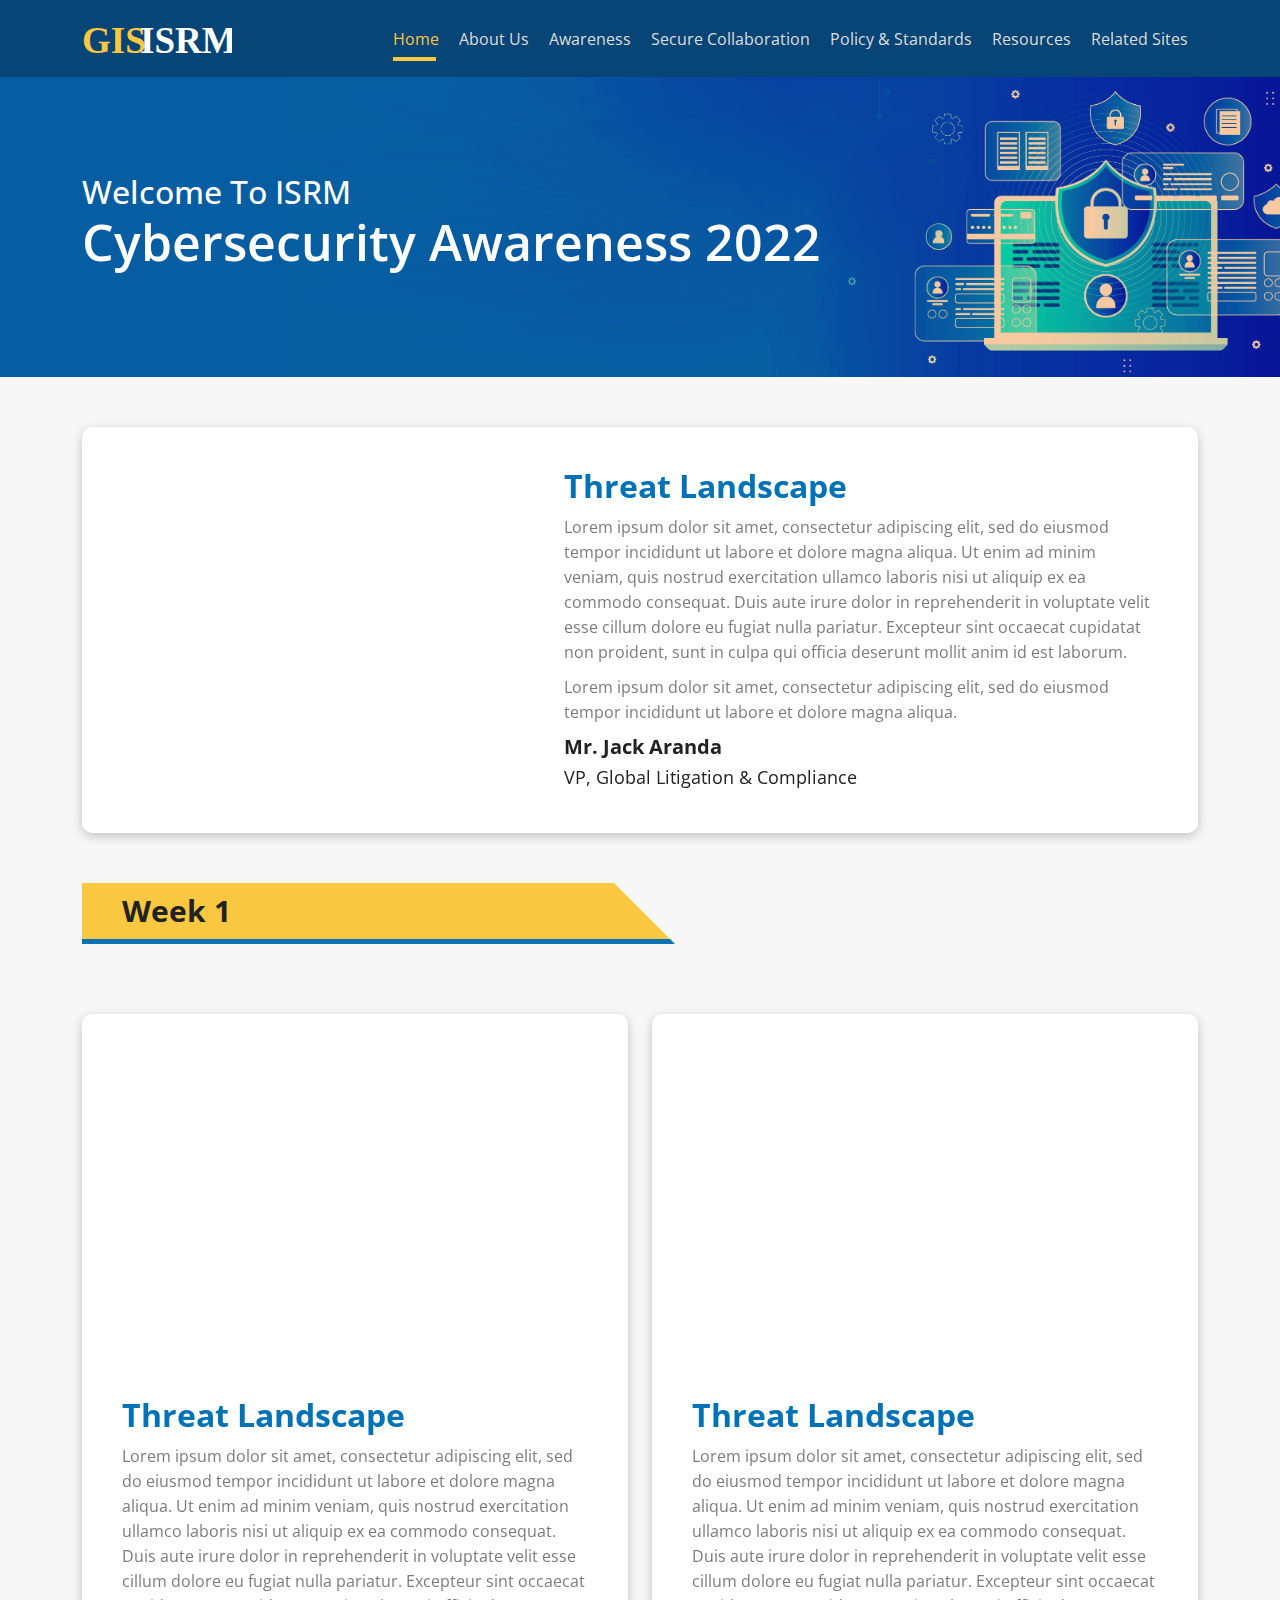
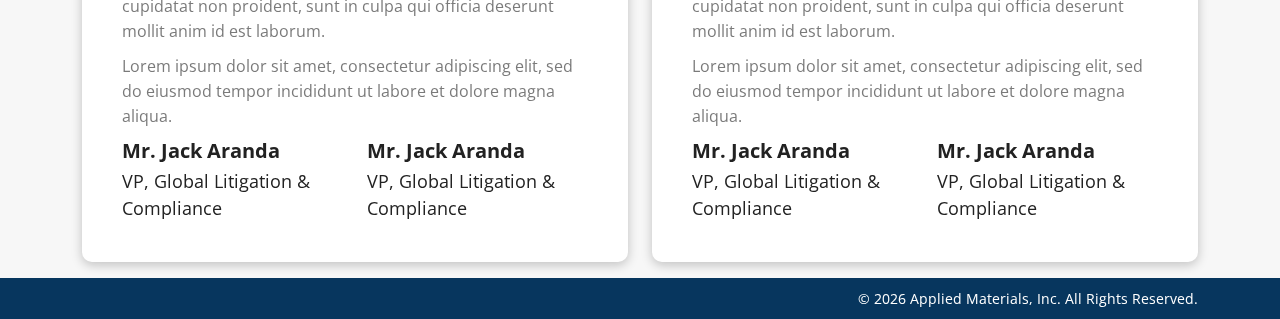
==== article.html @ 9e885c27 "created html two pages for all devices" ====
<!DOCTYPE html>
<html lang="en">
<head>
	<meta charset="UTF-8">
	<meta name="viewport" content="width=device-width, initial-scale=1.0">
	<title>GISISRM - Home page</title>
	<!-- BELOW CSS EXTERNAL LINK WITH LIRABRAY AND CUSTOM -->
	<link type="text/css" rel="stylesheet" href="css/bootstrap.min.css">
	<link type="text/css" rel="stylesheet" href="css/owl.carousel.min.css">
	<link type="text/css" rel="stylesheet" href="css/owl.theme.default.css">
	<link type="text/css" rel="stylesheet" href="css/custom.css">
</head>
<body>

	<!-- START HEADER -->
	<nav class="navbar navbar-expand-lg">
		  <div class="container">
		    <a class="navbar-brand" href="#">
		    	<img src="img/logo_gisisrm.svg" alt="" class="img-fluid">
		    </a>
		    <button class="navbar-toggler" type="button" data-bs-toggle="collapse" data-bs-target="#navbarNav" aria-controls="navbarNav" aria-expanded="false" aria-label="Toggle navigation">
		      <span class="navbar-toggler-icon"></span>
		    </button>
		    <div class="collapse navbar-collapse" id="navbarNav">
		      <ul class="navbar-nav justify-content-end w-100">
		        <li class="nav-item">
		          <a class="nav-link active" aria-current="page" href="#">Home</a>
		        </li>
		        <li class="nav-item">
		          <a class="nav-link" href="#">About Us</a>
		        </li>
		        <li class="nav-item">
		          <a class="nav-link" href="#">Awareness</a>
		        </li>
		        <li class="nav-item">
		          <a class="nav-link" href="#">Secure Collaboration</a>
		        </li>
		        <li class="nav-item">
		          <a class="nav-link" href="#">Policy & Standards</a>
		        </li>
		        <li class="nav-item">
		          <a class="nav-link" href="#">Resources</a>
		        </li>
		        <li class="nav-item">
		          <a class="nav-link" href="#">Related Sites</a>
		        </li>
		      </ul>
		    </div>
		  </div>
		</nav>
	<!-- END HEADER -->

	<!-- START MAIN CONTENT -->
	<div class="main_content">
		
		<div class="articlepage">
			 
			 <!-- START BANNER -->
			 <div class="banner_awareness">
			 	<div class="container">
			 		<div class="row">
			 			<div class="col-xxl-12 col-xl-12 col-lg-12 col-md-12 col-sm-12 col-12 gridcol">
			 				<div class="banner_left">
			 					<h4 class="smalltitle">Welcome To ISRM</h4>
			 					<h2 class="bigtitle">Cybersecurity Awareness 2022</h2>
			 				</div>
			 			</div>
			 		</div>
			 	</div>
			 </div>
			 <!-- END BANNER -->

			<!-- START THREAT -->
			<div class="article_content">
				<div class="container">
				   <div class="inner_article">
					   <div class="row">
					   	<div class="col-xxl-5 col-xl-5 col-lg-5 col-md-12 col-sm-12 col-12 gridcol">
					   		<div class="video_thumb">
					   			<iframe class="custom_iframe" width="100%" height="320" src="https://www.youtube.com/embed/PkZNo7MFNFg" title="YouTube video player" frameborder="0" allowfullscreen></iframe>
					   		</div>
					   	</div>
					   	<div class="col-xxl-7 col-xl-7 col-lg-7 col-md-12 col-sm-12 col-12 gridcol">
					   		<div class="caption">
					   			<h3 class="subheadtitle">Threat Landscape</h3>
					   			<p class="txt_para">Lorem ipsum dolor sit amet, consectetur adipiscing elit, sed do eiusmod tempor incididunt ut labore et dolore magna aliqua. Ut enim ad minim veniam, quis nostrud exercitation ullamco laboris nisi ut aliquip ex ea commodo consequat. Duis aute irure dolor in reprehenderit in voluptate velit esse cillum dolore eu fugiat nulla pariatur. Excepteur sint occaecat cupidatat non proident, sunt in culpa qui officia deserunt mollit anim id est laborum.</p>
					   			<p class="txt_para">Lorem ipsum dolor sit amet, consectetur adipiscing elit, sed do eiusmod tempor incididunt ut labore et dolore magna aliqua. </p>
					   			<div class="author_block">
					   				<h4 class="txt_name">Mr. Jack Aranda</h4>
					   				<span class="txt_jobtitle">VP, Global Litigation & Compliance</span>
					   			</div>
					   		</div>
					   	</div>
				   	</div>
				   </div>
				</div>
			</div>
			<!-- END THREAT -->

			<!-- START WEEK SCHEDULE -->
			<div class="week_content">
				<div class="container">
					<div class="week_title">
						<h2 class="headtitle m-0">Week 1</h2>
						<span class="arrow"></span>
					</div>
				</div>
			</div>
			<!-- END WEEK SCHEDULE -->

			<!-- START DAY SCHEDULE -->
			<div class="dayschedule_content">
				<div class="container">
					<div class="row">
						<div class="col-xxl-6 col-xl-6 col-lg-6 col-md-12 col-sm-12 col-12 gridcol mb-3">
							<div class="inner_article">
								<div class="video_thumb mb-3">
						   			<iframe class="custom_iframe" width="100%" height="320" src="https://www.youtube.com/embed/PkZNo7MFNFg" title="YouTube video player" frameborder="0" allowfullscreen></iframe>
						   		</div>
						   		<div class="caption">
						   			<h3 class="subheadtitle">Threat Landscape</h3>
						   			<p class="txt_para">Lorem ipsum dolor sit amet, consectetur adipiscing elit, sed do eiusmod tempor incididunt ut labore et dolore magna aliqua. Ut enim ad minim veniam, quis nostrud exercitation ullamco laboris nisi ut aliquip ex ea commodo consequat. Duis aute irure dolor in reprehenderit in voluptate velit esse cillum dolore eu fugiat nulla pariatur. Excepteur sint occaecat cupidatat non proident, sunt in culpa qui officia deserunt mollit anim id est laborum.</p>
						   			<p class="txt_para">Lorem ipsum dolor sit amet, consectetur adipiscing elit, sed do eiusmod tempor incididunt ut labore et dolore magna aliqua. </p>
						   			<div class="row">
						   				<div class="col-xxl-6 col-xl-6 col-lg-6 col-md-6 col-sm-12 col-12 gridcol">
								   			<div class="author_block">
								   				<h4 class="txt_name">Mr. Jack Aranda</h4>
								   				<span class="txt_jobtitle">VP, Global Litigation & Compliance</span>
								   			</div>
							   			</div>
							   			<div class="col-xxl-6 col-xl-6 col-lg-6 col-md-6 col-sm-12 col-12 gridcol">
								   			<div class="author_block">
								   				<h4 class="txt_name">Mr. Jack Aranda</h4>
								   				<span class="txt_jobtitle">VP, Global Litigation & Compliance</span>
								   			</div>
							   			</div>
						   			</div>
						   		</div>
							</div>
						</div>
						<div class="col-xxl-6 col-xl-6 col-lg-6 col-md-12 col-sm-12 col-12 gridcol mb-3">
							<div class="inner_article">
								<div class="video_thumb mb-3">
						   			<iframe class="custom_iframe" width="100%" height="320" src="https://www.youtube.com/embed/PkZNo7MFNFg" title="YouTube video player" frameborder="0" allowfullscreen></iframe>
						   		</div>
						   		<div class="caption">
						   			<h3 class="subheadtitle">Threat Landscape</h3>
						   			<p class="txt_para">Lorem ipsum dolor sit amet, consectetur adipiscing elit, sed do eiusmod tempor incididunt ut labore et dolore magna aliqua. Ut enim ad minim veniam, quis nostrud exercitation ullamco laboris nisi ut aliquip ex ea commodo consequat. Duis aute irure dolor in reprehenderit in voluptate velit esse cillum dolore eu fugiat nulla pariatur. Excepteur sint occaecat cupidatat non proident, sunt in culpa qui officia deserunt mollit anim id est laborum.</p>
						   			<p class="txt_para">Lorem ipsum dolor sit amet, consectetur adipiscing elit, sed do eiusmod tempor incididunt ut labore et dolore magna aliqua. </p>
						   			<div class="row">
						   				<div class="col-xxl-6 col-xl-6 col-lg-6 col-md-6 col-sm-12 col-12 gridcol">
								   			<div class="author_block">
								   				<h4 class="txt_name">Mr. Jack Aranda</h4>
								   				<span class="txt_jobtitle">VP, Global Litigation & Compliance</span>
								   			</div>
							   			</div>
							   			<div class="col-xxl-6 col-xl-6 col-lg-6 col-md-6 col-sm-12 col-12 gridcol">
								   			<div class="author_block">
								   				<h4 class="txt_name">Mr. Jack Aranda</h4>
								   				<span class="txt_jobtitle">VP, Global Litigation & Compliance</span>
								   			</div>
							   			</div>
						   			</div>
						   		</div>
							</div>
						</div>
					</div>
				</div>
			</div>
			<!-- END DAY SCHEDULE -->


		</div>

	</div>
	<!-- END MAIN CONTENT -->

	<!-- START FOOTER -->
	<footer>
		<div class="container">
			<p class="txt_copyright">&copy;
				<span id="autodate"></span>  Applied Materials, Inc. All Rights Reserved.
			</p>
		</div>
	</footer>
	<!-- END FOOTER -->
	

	<!-- BELOW JS EXTERNAL LINK WITH LIBRARY AND CUSTOM -->
	<script type="text/javascript" src="js/jquery.min.js"></script>
	<script type="text/javascript" src="js/popper.min.js"></script>
	<script type="text/javascript" src="js/bootstrap.min.js"></script>
	<script type="text/javascript" src="js/owl.carousel.min.js"></script>
	<script type="text/javascript" src="js/custom.js"></script>
</body>
</html>
---- css/custom.css ----
@import url('https://fonts.googleapis.com/css2?family=Open+Sans:wght@300;400;500;600;700&display=swap');

body{
	font-family: 'Open Sans', sans-serif;
	font-size: 16px;
	background-color: #F7F7F7;
}

button.navbar-toggler.collapsed{
	box-shadow: none;
}

/*START HEADER*/
.navbar{
	background-color: #074576;
	border: 0;
}

.navbar .navbar-nav li a{
	color: #DDDDDD;
	font-size: 16px;
	font-family: 'Open Sans', sans-serif;
	padding: 10px !important;
	position: relative;
}

.navbar .navbar-nav li a.active{
	color: #FAC740;
}

.navbar .navbar-nav li a.active:after{
	content: "";
	border-bottom: 4px solid #FAC740;
	position: absolute;
    left: 15%;
    bottom: 0;
    width: 65%;
    right: 0;
}
/*END HEADER*/

/*START COMPONENT*/
.btn_primary{
	height: 55px;
	color: #07365E;
	font-size: 18px;
	font-weight: 700;
	background-color: #FAC740;
	text-align: center;
	width: 237px;
	display: inline-block;
	line-height: 55px;
	text-decoration: none;
}

.owl-theme .owl-dots .owl-dot span{
	background-color: #CACBCD !important;
}
.owl-theme  .owl-dots .owl-dot.active span{
	background-color: #FAC740 !important;
}

.owl-theme .owl-nav .owl-prev{
	position: absolute;
    top: 25%;
    left: 0;
    color: #0072B5 !important;
    font-size: 80px !important;
    text-shadow: 0px 3px 7px #00000057;
}

.owl-theme .owl-nav .owl-next{
	display: none;
}
/*END COMPONENT*/

/*START FOOTER*/
footer{
	background-color: #07365E;
	padding: 10px;
}

footer .txt_copyright{
	color: #fff;
	font-size: 14px;
	text-align: right;
	margin: 0;
	padding: 0;
}
/*END FOOTER*/

/*START HOMEPAGE*/
.homepage .banner{
	background:#07365E url('../img/bg_banner.png') no-repeat right;
	background-size: cover;
	padding: 50px 0;
}
.homepage .banner .banner_left .smalltitle{
	font-size: 32px;
	color: #6FC0EF;
	line-height: 30px;
}

.homepage .banner .banner_left .bigtitle{
	font-size: 65px;
	font-weight: 600;
	color: #6FC0EF;
	line-height: 82px;
}

.homepage .banner .banner_left  .desc{
	line-height: 30px;
	color: #BBE0F6;
	font-size: 20px;
}

.homepage .security_content{
	background: transparent radial-gradient(closest-side at 51% 50%, #0072B5 0%, #07365E 100%) 0% 0% no-repeat padding-box;
	padding: 30px 0;
	text-align: center;
}

.homepage .security_content .inner_content{
	max-width: 800px;
	margin: auto;
}

.homepage .security_content .inner_content .security_right .txt_month{
	position: relative;
	display: inline-block;
	color: #6FC0EF;
	font-size: 37px;
	font-weight: 500;
	letter-spacing: -0.74px;
	line-height: 38px;
}

.homepage .security_content .inner_content .security_right .txt_month .txt_word{
	position: relative;
	z-index: 9;
}

.homepage .security_content .inner_content .security_right .txt_month .txt_word:before,
.homepage .security_content .inner_content .security_right .txt_month .txt_word:after{
	content: "";
	position: absolute;
	top: 50%;
	z-index: -1;
}

.homepage .security_content .inner_content .security_right .txt_month .txt_word:before{
	left: -60%;
	width: 50%;
	border-top: 3px solid #6FC0EF;
}
.homepage .security_content .inner_content .security_right .txt_month .txt_word:after{
	right: -60%;
	width: 50%;
	border-top: 3px solid #6FC0EF;
}

.homepage .security_content .inner_content .security_right .headtitle{
	color: #fff;
}

.homepage .security_content .inner_content .security_right .headtitle .firsttitle{
	font-size: 50px;
	font-weight: 900;
	color: #fff;
	text-transform: uppercase;
}

.homepage .security_content .inner_content .security_right .headtitle .secondtitle{
	font-size: 47px;
	font-weight: 500;
	letter-spacing: 15.18px;
	color: #fff;
	text-transform: uppercase;
}

.homepage .features_content{
	background-color: #53565A;
	padding: 50px 0;
}

.homepage .features_content .box_features .subtitle{
	color: #FAC740;
	font-size: 42px;
	font-weight: 900;
	line-height: 40px;
}

.homepage .awareness_content{
	background-color: #F3F3F3;
	padding: 50px 0;
	overflow: hidden;
}

.homepage .awareness_content .title_block{
	margin: 0 auto 30px;
	text-align: center;
}

.homepage .awareness_content .title_block .headtitle{
	color: #53565A;
	font-weight: 700;
	font-size: 52px;
	line-height: 40px;
}
.homepage .awareness_content .owl-stage-outer{
	overflow: unset;
}
.homepage .awareness_content .item .card{
    background-color: #fff;
    padding: 15px;
    box-shadow: 0px 3px 11px #00000038;
    -moz-box-shadow: 0px 3px 11px #00000038;
    -webkit-box-shadow: 0px 3px 11px #00000038;
    -ms-box-shadow: 0px 3px 11px #00000038;
}

.homepage .awareness_content .item .card .thumb {
	height: 270px;
	margin: 0 0 10px;
}

.homepage .awareness_content .item .card .thumb  img{
	width: 100%;
	height: 100%;
	object-fit: cover;
}

.homepage .awareness_content .item .card .caption {
	text-align: center;
}

.homepage .awareness_content .item .card .caption .headtitle{
	color: #323232;
	font-size: 18px;
	font-weight: 600;
	margin: 0;
}

/*END HOMEPAGE*/

/*START ARTICLE PAGE*/
.articlepage .banner_awareness{
	background:#075da1 url('../img/bg-awareness.png') no-repeat right ;
	background-size: cover;
	padding: 100px 0;
}

.articlepage .banner_awareness .banner_left .smalltitle{
	color: #fff;
	font-size: 32px;
	line-height: 30px;
	margin: 0;
}

.articlepage .banner_awareness .banner_left .bigtitle{
	color: #fff;
	font-size: 50px;
	font-weight: 600;
	line-height: 70px;
	margin: 0;
}

.articlepage .article_content{
	padding: 50px 0;
}

.articlepage .article_content .inner_article{
	background-color: #fff;
	box-shadow: 0px 3px 11px #00000038;
	-webkit-box-shadow: 0px 3px 11px #00000038;
	-moz-box-shadow: 0px 3px 11px #00000038;
	-ms-box-shadow: 0px 3px 11px #00000038;
	padding: 40px;
	border-radius: 10px;
}

.articlepage .article_content .inner_article .caption .subheadtitle{
	color: #0072B5;
	font-weight: 700;
	font-size: 32px;
	margin: 0 0 10px;
}
.articlepage .article_content .inner_article .caption .txt_para{
	margin: 0 0 10px;
	color:#323232A6;
	line-height: 25px;
}

.articlepage .article_content .inner_article .caption .author_block .txt_name{
	font-size: 20px;
	font-weight: 700;
	color: #222222;
	margin: 0 0 5px;
}

.articlepage .article_content .inner_article .caption .author_block .txt_jobtitle{
	color: #222222;
	font-size: 18px;
}

.articlepage .week_content .week_title{
	max-width: 500px;
	width: 100%;
	display: inline-block;
	padding: 10px 40px;
	margin: 0 0 70px;
	max-width: 600px;
	width: 100%;
	position: relative;
	background-color: #FAC740;
	border-bottom: 5px solid #0072B5;
}

.articlepage .week_content .week_title .arrow{
	content: "";
    position: absolute;
    right: -1px;
    top: -1px;
    border-bottom: 70px solid transparent;
    border-top: 0px solid transparent;
    border-right: 70px solid #f7f7f7;
    width: 0;
    height: 0;
    z-index: 9;
}


.articlepage .week_content .week_title .headtitle{
	font-weight: 700;
	font-size: 30px;
	color: #222222;
}

.articlepage .dayschedule_content .inner_article{
	background-color: #fff;
	box-shadow: 0px 3px 11px #00000038;
	-webkit-box-shadow: 0px 3px 11px #00000038;
	-moz-box-shadow: 0px 3px 11px #00000038;
	-ms-box-shadow: 0px 3px 11px #00000038;
	padding: 40px;
	border-radius: 10px;
}

.articlepage .dayschedule_content .inner_article .caption .subheadtitle{
	color: #0072B5;
	font-weight: 700;
	font-size: 32px;
	margin: 0 0 10px;
}
.articlepage .dayschedule_content .inner_article .caption .txt_para{
	margin: 0 0 10px;
	color:#323232A6;
	line-height: 25px;
}

.articlepage .dayschedule_content .inner_article .caption .author_block .txt_name{
	font-size: 20px;
	font-weight: 700;
	color: #222222;
	margin: 0 0 5px;
}

.articlepage .dayschedule_content .inner_article .caption .author_block .txt_jobtitle{
	color: #222222;
	font-size: 18px;
}
/*END ARTICLE PAGE*/

/*MEDIA QUERIES- RESPONSIE */
@media (max-width: 1199px){
	.navbar .navbar-nav li a{
		font-size: 14px;
	}
}
@media (max-width: 991px){
	.navbar .navbar-toggler-icon{
		filter: brightness(1) invert(1);
	}
	.navbar .navbar-nav li a.active:after{
		display: none;
	}
	.articlepage .banner_awareness .banner_left .smalltitle,
	.homepage .banner .banner_left .smalltitle{
		font-size: 25px;
	}
	.articlepage .banner_awareness .banner_left .bigtitle,
	.homepage .banner .banner_left .bigtitle{
		font-size: 30px;
		line-height: 45px;
	}

	.homepage .banner .banner_left .desc{
		font-size: 18px;
	}
	.articlepage .article_content .inner_article .video_thumb{
		margin: 0 0 30px;
	}

}

@media (max-width: 767px){
	.banner_awareness .banner_left{
		background: rgba(0,0,0,0.6);
	    padding: 10px;
	    border-radius: 10px;
	}
	.articlepage .article_content .inner_article,
	.articlepage .dayschedule_content .inner_article{
		padding: 20px;
	}
	.articlepage .article_content .inner_article .caption .subheadtitle,
	.articlepage .dayschedule_content .inner_article .caption .subheadtitle{
		font-size: 24px;
	}
	.articlepage .week_content .week_title{
		margin: 0 0 30px;
	}
	.articlepage .dayschedule_content .inner_article .caption .gridcol:not(:last-child){
		margin: 0 0 20px;
	}
	.homepage .security_content .inner_content .security_right .headtitle .firsttitle{
		font-size: 40px;
	}
	.homepage .security_content .inner_content .security_right .headtitle .secondtitle{
		font-size: 30px;
		letter-spacing: 5px;
	}
	.homepage .security_content .inner_content .security_left{
		margin: 0 0 30px;
	}
	.homepage .security_content .inner_content .security_right .txt_month{
		font-size: 32px;
	}

	.homepage .security_content .inner_content .security_right .txt_month .txt_word:before{
		left: -40%;
		width: 30%;
	}
	.homepage .security_content .inner_content .security_right .txt_month .txt_word:after{
		right: -40%;
		width: 30%;
	}

	.homepage .features_content .box_features{
		margin: 0 0 30px;
		text-align: center;
		justify-content: center;
		flex-direction: column;
	}

	.homepage .features_content .box_features .icon_block.me-3{
		margin-right: 0 !important;
		margin-bottom: 20px;
	}

	.homepage .features_content .box_features .subtitle{
		font-size: 25px;
	}

	.homepage .awareness_content .title_block .headtitle{
		font-size: 32px;
		line-height: 30px;
	}
	.homepage .banner .banner_left {
		text-align: center;
	}

}
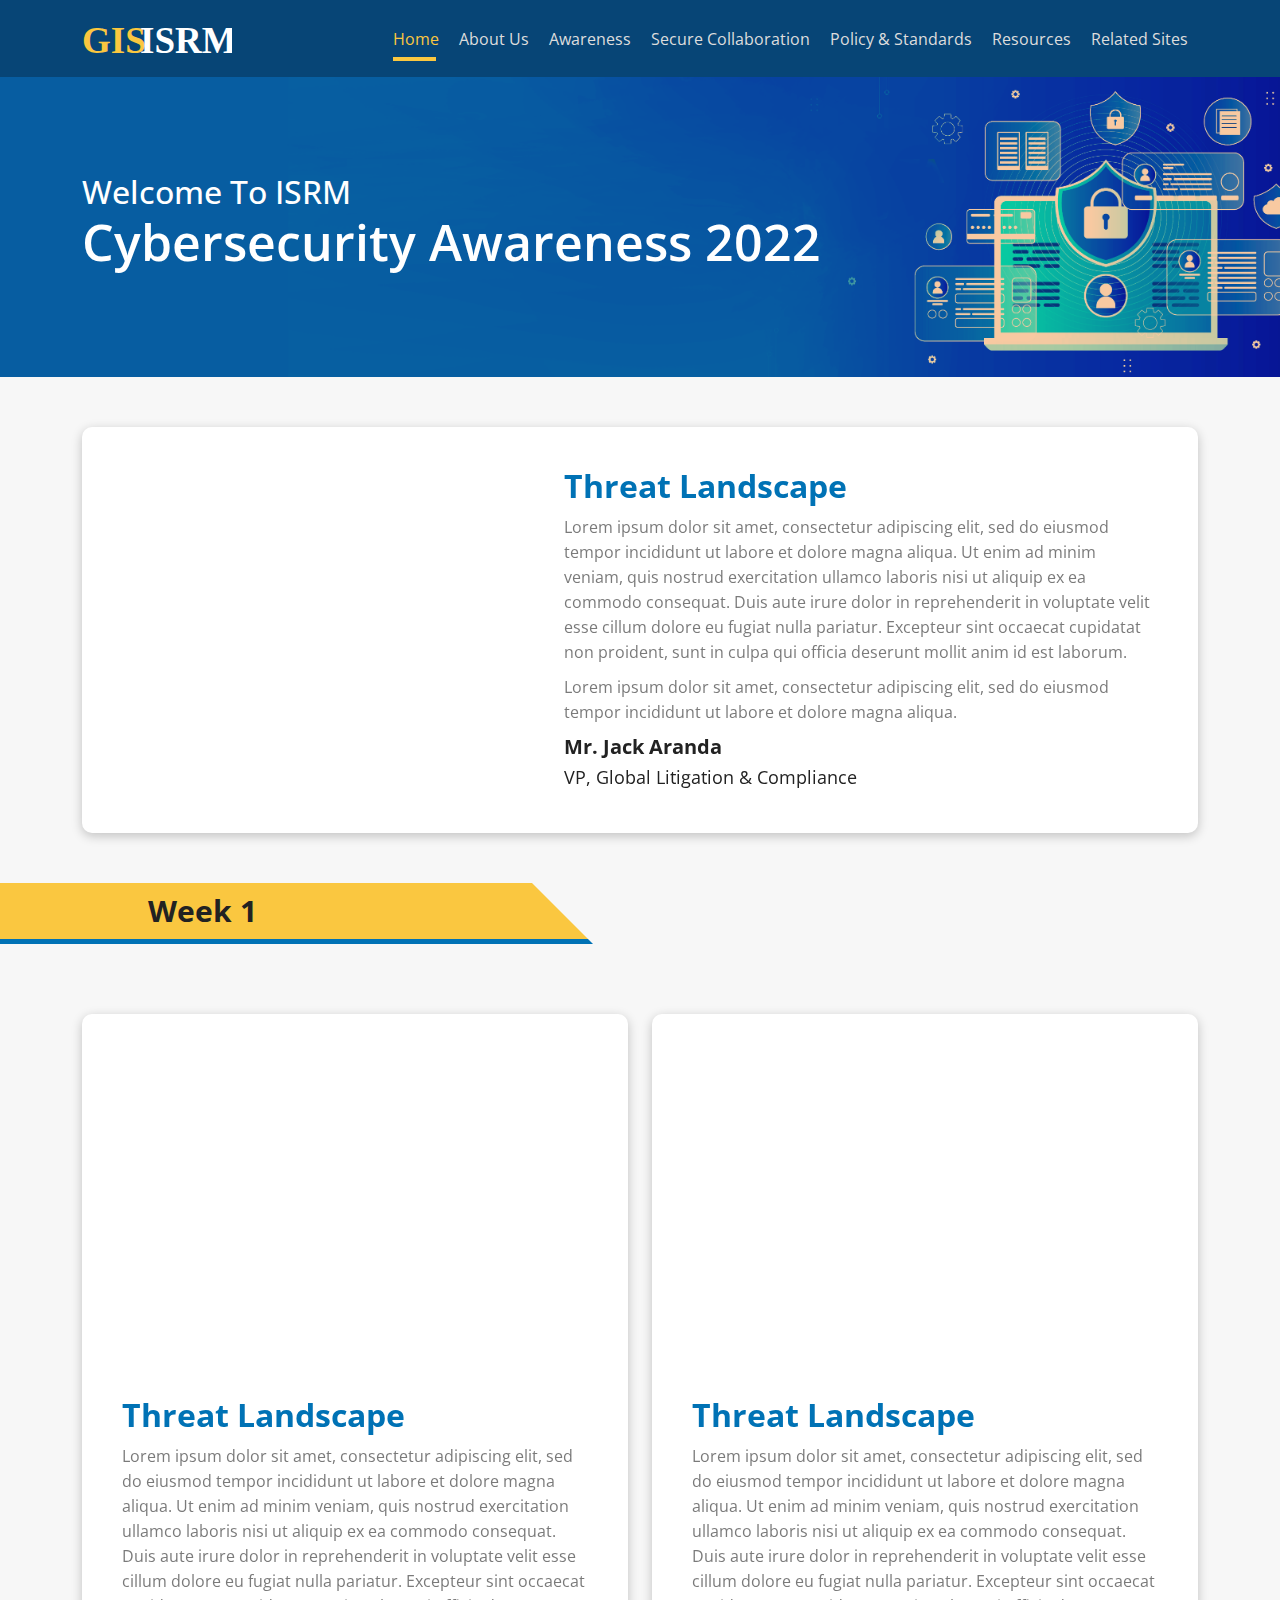
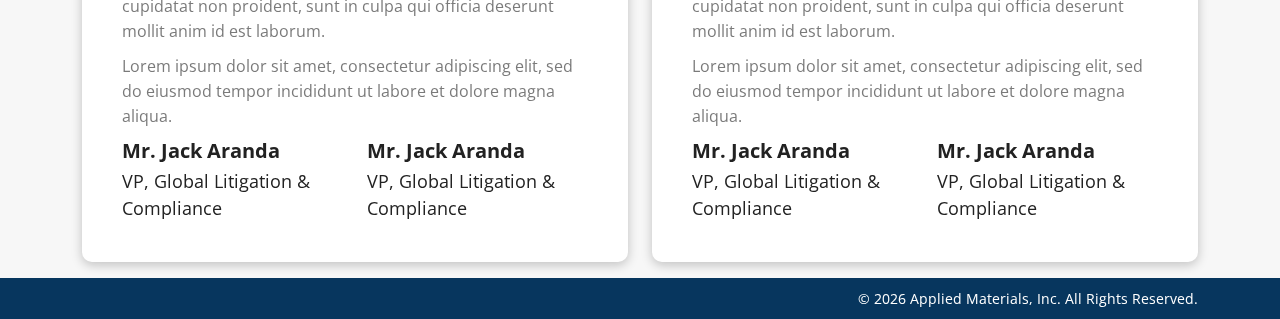
==== commit ec427a7b: "changed bugs" ====
--- a/article.html
+++ b/article.html
@@ -99,10 +99,10 @@
 
 			<!-- START WEEK SCHEDULE -->
 			<div class="week_content">
-				<div class="container">
-					<div class="week_title">
-						<h2 class="headtitle m-0">Week 1</h2>
-						<span class="arrow"></span>
+				<div class="week_title">
+					<span class="arrow"></span>
+					<div class="container">
+						<h2 class="headtitle m-0 ms-5 ps-5">Week 1</h2>
 					</div>
 				</div>
 			</div>
--- a/css/custom.css
+++ b/css/custom.css
@@ -181,6 +181,10 @@
 .homepage .features_content{
 	background-color: #53565A;
 	padding: 50px 0;
+}
+
+.homepage .features_content .box_features  .icon_block{
+	max-width: 80px;
 }
 
 .homepage .features_content .box_features .subtitle{
@@ -448,18 +452,15 @@
 
 	.homepage .features_content .box_features{
 		margin: 0 0 30px;
-		text-align: center;
 		justify-content: center;
-		flex-direction: column;
-	}
-
-	.homepage .features_content .box_features .icon_block.me-3{
-		margin-right: 0 !important;
-		margin-bottom: 20px;
-	}
+		padding: 0 30px;
+	}
+
 
 	.homepage .features_content .box_features .subtitle{
-		font-size: 25px;
+		font-size: 20px;
+		width: calc(100% - 20px);
+		margin: 0;
 	}
 
 	.homepage .awareness_content .title_block .headtitle{
@@ -470,5 +471,10 @@
 		text-align: center;
 	}
 
-}
-
+	.homepage .features_content .box_features  .icon_block{
+		max-width: 50px;
+	}
+
+
+}
+
